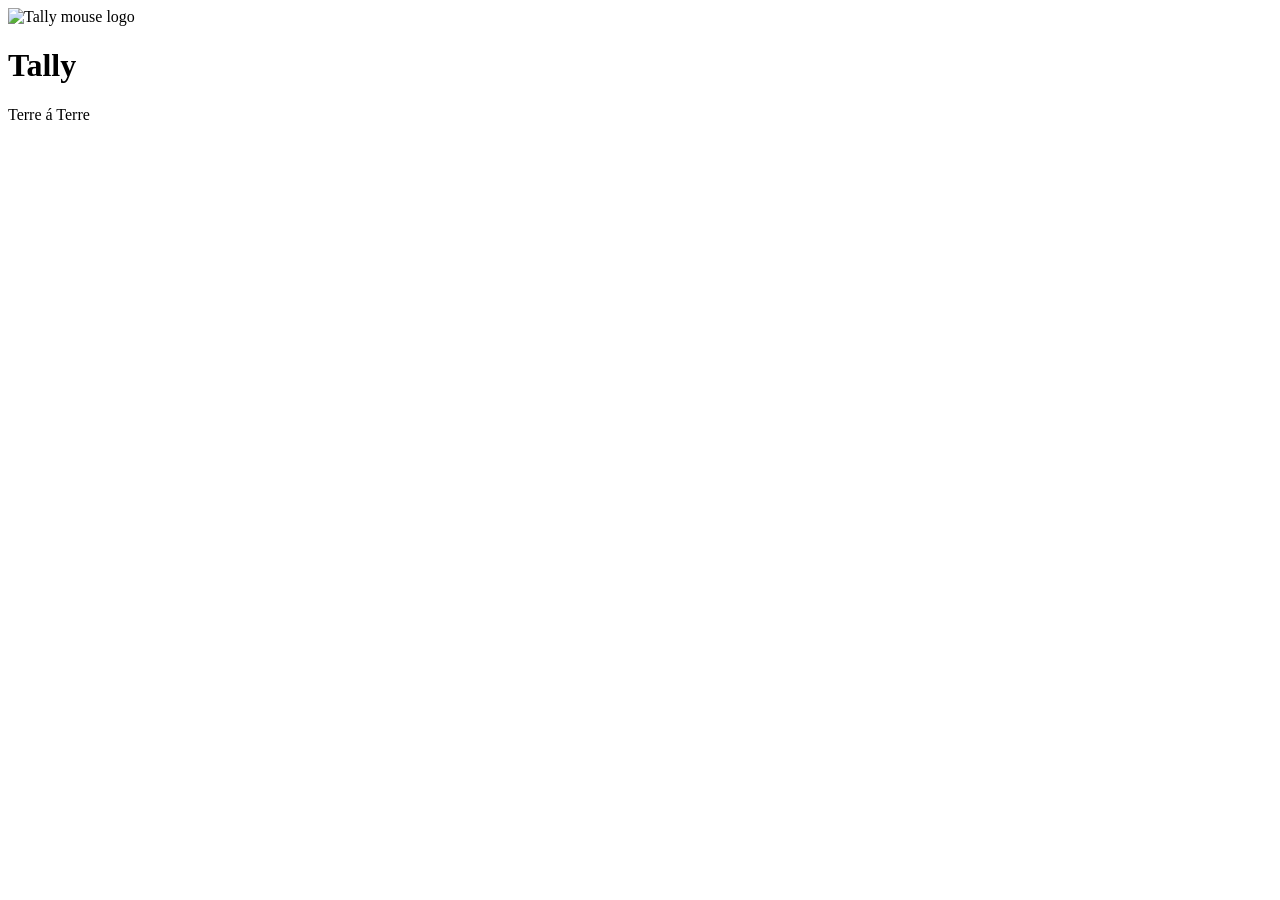
==== Frontend/HTML/index.html @ e8b52c9f "feat: built the landing page BRIEF: - built the landing page - setup main.html and main.css that oug" ====
<!DOCTYPE html>
<html lang="en">
<head>
    <meta charset="UTF-8"> <!--  tells the browser what character set to use to display the text properly -->
    <meta name="viewport" content="width=device-width, initial-scale=1.0"> <!--for proper scaling on mobile devices -->
    <title>Tally</title>
    
    <!-- Google Fonts: Instrument Sans -->
    <link rel="preconnect" href="https://fonts.googleapis.com">
    <link rel="preconnect" href="https://fonts.gstatic.com" crossorigin>
    <link href="https://fonts.googleapis.com/css2?family=Instrument+Sans:ital,wght@0,400..700;1,400..700&display=swap" rel="stylesheet">
    
    <link rel="stylesheet" href="style.css">
</head>
<body>
    <div class="brand-container">
        <img src="Assets/mouse.svg" alt="Tally mouse logo" class="logo">
        <h1>Tally</h1>
        <p class="subtitle">Terre á Terre</p>
    </div>
</body>
</html>
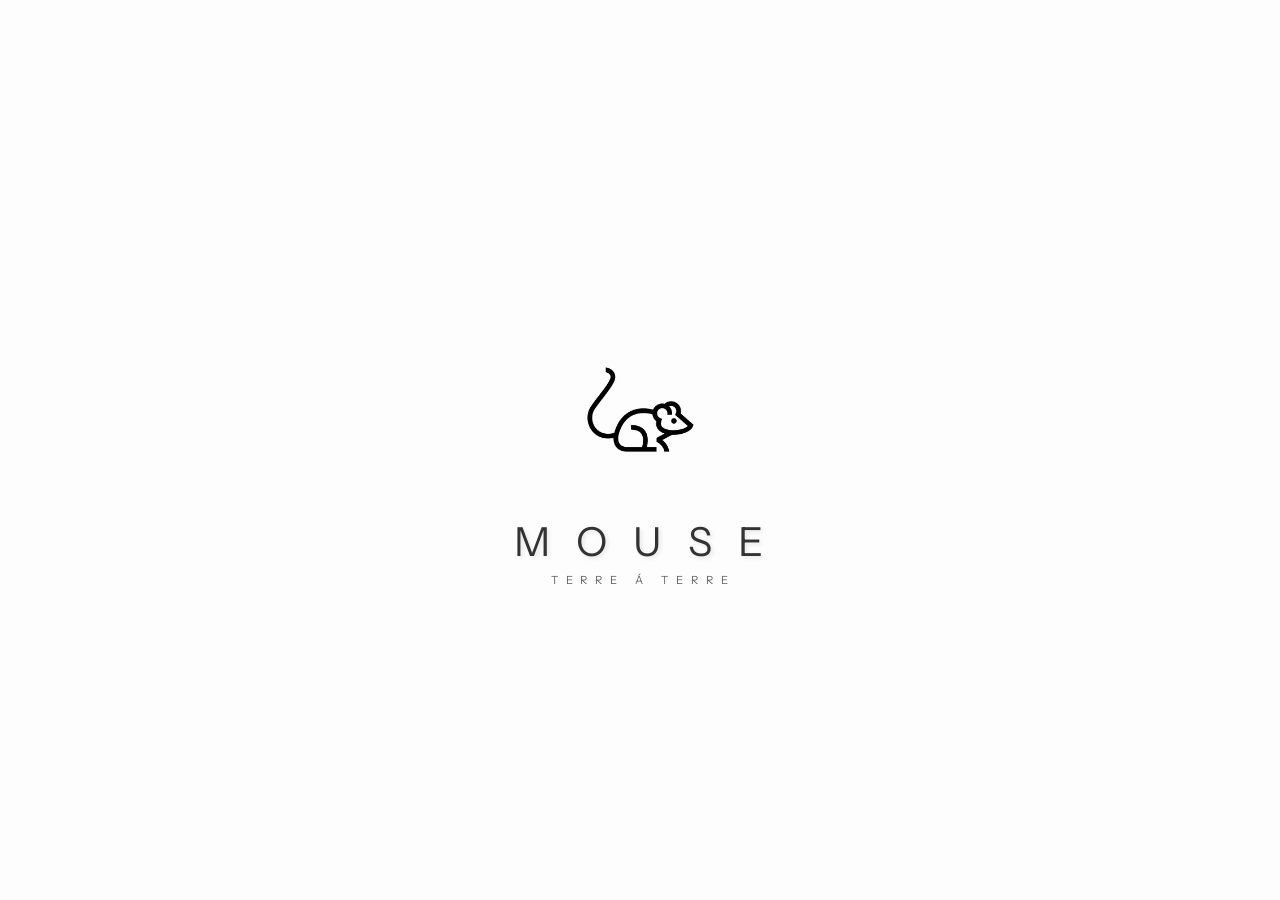
==== commit a4995dab: "chore: updated codebase brief: updated README updated codebase" ====
--- a/Frontend/HTML/index.html
+++ b/Frontend/HTML/index.html
@@ -3,19 +3,19 @@
 <head>
     <meta charset="UTF-8"> <!--  tells the browser what character set to use to display the text properly -->
     <meta name="viewport" content="width=device-width, initial-scale=1.0"> <!--for proper scaling on mobile devices -->
-    <title>Tally</title>
+    <title>Mouse</title>
     
     <!-- Google Fonts: Instrument Sans -->
     <link rel="preconnect" href="https://fonts.googleapis.com">
     <link rel="preconnect" href="https://fonts.gstatic.com" crossorigin>
     <link href="https://fonts.googleapis.com/css2?family=Instrument+Sans:ital,wght@0,400..700;1,400..700&display=swap" rel="stylesheet">
     
-    <link rel="stylesheet" href="style.css">
+    <link rel="stylesheet" href="index.css">
 </head>
 <body>
     <div class="brand-container">
-        <img src="Assets/mouse.svg" alt="Tally mouse logo" class="logo">
-        <h1>Tally</h1>
+        <img src="../Assets/mouse.svg" alt="Mouse logo" class="logo">
+        <h1>Mouse</h1>
         <p class="subtitle">Terre á Terre</p>
     </div>
 </body>
--- a/Frontend/HTML/index.css
+++ b/Frontend/HTML/index.css
@@ -0,0 +1,45 @@
+body {
+    font-family: 'Instrument Sans', sans-serif;
+    display: flex;
+    justify-content: center;
+    align-items: center;
+    height: 100vh;
+    margin: 0;
+    background-color: #FDFDFD;
+}
+
+h1 {
+    color: #333333;
+    font-size: 40px;
+    font-weight: 400;           /* Fixed: changed from font-family: 700 */
+    text-transform: uppercase;  /* Converts 'Tally' to 'TALLY' to match Figma */
+    letter-spacing: 26.4px;
+    margin-right: -0.66em;      /* Offsets trailing space added by letter-spacing for precise centering */
+    text-shadow: 2px 2px 4px rgba(0, 0, 0, 0.1);
+    margin: 0 -0.6em 8px 0; /* top right bottom left */
+    line-height: 1.2;
+}
+
+.subtitle {
+    color: #666666;
+    font-size: 0.9rem;
+    font-weight: 400;
+    text-transform: uppercase;
+    letter-spacing: 7.92px;
+    margin-right: -0.56em; /* Offsets trailing letter-spacing */
+    margin-top: 0;
+    font-size: 0.7em;
+    line-height: 1.2;
+}
+
+.brand-container { /* The dot (.) means "look for the HTML element with this class name" */
+    display: flex;
+    flex-direction: column;
+    align-items: center;
+}
+
+.logo { 
+    width: 289px; /* tweak to match figma*/
+    height: 217px;
+}
+
